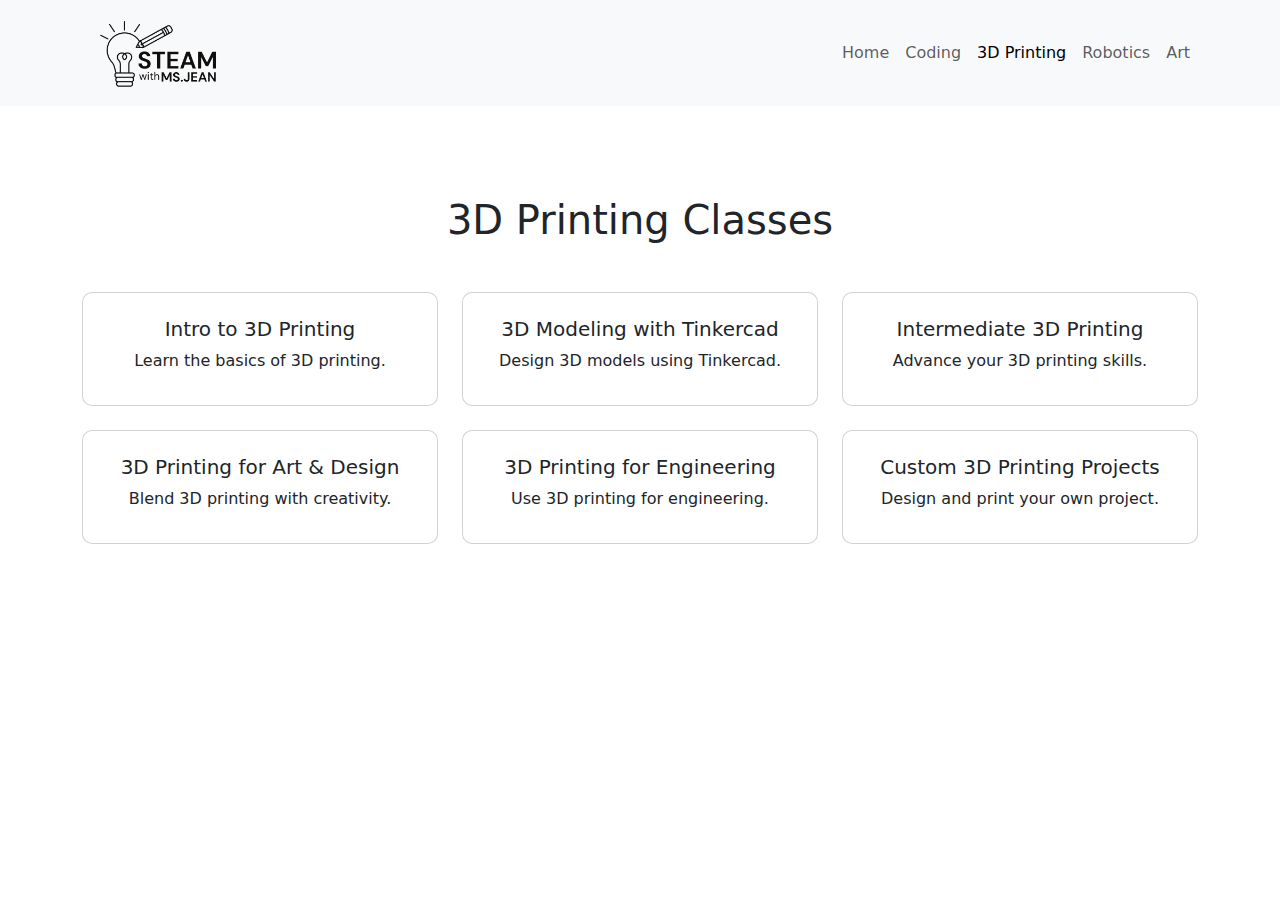
==== 3dprinting.html @ bcc4773d "Create 3dprinting.html" ====
<!DOCTYPE html>
<html lang="en">
<head>
    <meta charset="UTF-8">
    <meta name="viewport" content="width=device-width, initial-scale=1.0">
    <title>3D Printing Classes | STEAM with Ms. Jean</title>
    <link href="https://cdn.jsdelivr.net/npm/bootstrap@5.3.3/dist/css/bootstrap.min.css" rel="stylesheet">
    <link rel="stylesheet" href="style.css">
</head>
<body>

    <!-- Navbar -->
    <nav class="navbar navbar-expand-lg navbar-light bg-light fixed-top">
        <div class="container">
            <a class="navbar-brand" href="index.html">
                <img src="logo.png" alt="STEAM with Ms. Jean" height="80">
            </a>
            <button class="navbar-toggler" type="button" data-bs-toggle="collapse" data-bs-target="#navbarNav">
                <span class="navbar-toggler-icon"></span>
            </button>
            <div class="collapse navbar-collapse" id="navbarNav">
                <ul class="navbar-nav ms-auto">
                    <li class="nav-item"><a class="nav-link" href="index.html">Home</a></li>
                    <li class="nav-item"><a class="nav-link" href="coding.html">Coding</a></li>
                    <li class="nav-item"><a class="nav-link active" href="3dprinting.html">3D Printing</a></li>
                    <li class="nav-item"><a class="nav-link" href="#">Robotics</a></li>
                    <li class="nav-item"><a class="nav-link" href="#">Art</a></li>
                </ul>
            </div>
        </div>
    </nav>

    <!-- Page Title -->
    <section class="container mt-5 pt-5">
        <h1 class="text-center mb-4">3D Printing Classes</h1>
    </section>

    <!-- 3D Printing Classes Grid -->
    <section class="container my-5">
        <div class="row g-4">
            <div class="col-md-4 col-sm-6" onclick="openPopup('Intro to 3D Printing - 4-week program', 'Learn how 3D printers work and print your first 3D model!', 'Session Dates: Mondays & Wednesdays 4:00 - 5:30 PM')">
                <div class="card p-3 text-center">
                    <h5 class="mt-2">Intro to 3D Printing</h5>
                    <p>Learn the basics of 3D printing.</p>
                </div>
            </div>
            <div class="col-md-4 col-sm-6" onclick="openPopup('3D Modeling with Tinkercad - 4-week program', 'Design your own 3D models using Tinkercad, a beginner-friendly tool.', 'Session Dates: Tuesdays & Thursdays 4:00 - 5:30 PM')">
                <div class="card p-3 text-center">
                    <h5 class="mt-2">3D Modeling with Tinkercad</h5>
                    <p>Design 3D models using Tinkercad.</p>
                </div>
            </div>
            <div class="col-md-4 col-sm-6" onclick="openPopup('Intermediate 3D Printing - 6-week program', 'Explore more advanced 3D printing techniques and materials.', 'Session Dates: Saturdays 10:00 AM - 11:30 AM')">
                <div class="card p-3 text-center">
                    <h5 class="mt-2">Intermediate 3D Printing</h5>
                    <p>Advance your 3D printing skills.</p>
                </div>
            </div>
            <div class="col-md-4 col-sm-6" onclick="openPopup('3D Printing for Art & Design - 6-week program', 'Create artistic projects using 3D printing techniques.', 'Session Dates: Mondays 5:30 - 7:00 PM')">
                <div class="card p-3 text-center">
                    <h5 class="mt-2">3D Printing for Art & Design</h5>
                    <p>Blend 3D printing with creativity.</p>
                </div>
            </div>
            <div class="col-md-4 col-sm-6" onclick="openPopup('3D Printing for Engineering - 6-week program', 'Learn how engineers use 3D printing for prototyping and product design.', 'Session Dates: Wednesdays 5:30 - 7:00 PM')">
                <div class="card p-3 text-center">
                    <h5 class="mt-2">3D Printing for Engineering</h5>
                    <p>Use 3D printing for engineering.</p>
                </div>
            </div>
            <div class="col-md-4 col-sm-6" onclick="openPopup('Custom 3D Printing Projects - 6-week program', 'Work on a unique 3D printing project of your choice.', 'Session Dates: Fridays 4:00 - 5:30 PM')">
                <div class="card p-3 text-center">
                    <h5 class="mt-2">Custom 3D Printing Projects</h5>
                    <p>Design and print your own project.</p>
                </div>
            </div>
        </div>
    </section>

    <!-- Class Details Popup -->
    <div id="class-popup-overlay" class="popup-overlay" onclick="closePopup()"></div>
    <div id="class-popup" class="popup">
        <span class="close" onclick="closePopup()">&times;</span>
        <h2 id="popup-title"></h2>
        <p id="popup-description"></p>
        <p id="popup-dates"></p>
        <button class="btn btn-primary" onclick="window.location.href='signup.html'">Sign Up Now</button>
    </div>

    <script src="script.js"></script>

</body>
</html>
---- style.css ----
body {
    padding-top: 100px; /* Adjust based on navbar height */
}


/* Hide by default */
.success-popup-overlay,
.success-popup {
    display: none;
}

/* Overlay styling */
.success-popup-overlay {
    position: fixed;
    top: 0;
    left: 0;
    width: 100%;
    height: 100%;
    background: rgba(0, 0, 0, 0.5);
    z-index: 999;
}

/* Popup styling */
.success-popup {
    position: fixed;
    top: 50%;
    left: 50%;
    transform: translate(-50%, -50%);
    background: #fff;
    padding: 20px;
    border-radius: 8px;
    z-index: 1000;
    box-shadow: 0 2px 10px rgba(0, 0, 0, 0.1);
    text-align: center; /* Centers text content */
}

.success-popup button {
    display: block;
    margin: 10px auto; /* Centers button horizontally */
}


.navbar-brand img {
    max-height: 80px; /* Adjust size as needed */
    width: auto;
}

.popup-overlay {
    display: none;
    position: fixed;
    top: 0;
    left: 0;
    width: 100%;
    height: 100%;
    background: rgba(0, 0, 0, 0.5);
    z-index: 999;
}

.popup {
    display: none;
    position: fixed;
    top: 50%;
    left: 50%;
    transform: translate(-50%, -50%);
    background: white;
    padding: 30px;
    border-radius: 10px;
    z-index: 1000;
    box-shadow: 0px 5px 15px rgba(0, 0, 0, 0.3);
    width: 80%;
    max-width: 600px;
    text-align: center;
}

.popup h2 {
    margin-bottom: 15px;
}

.popup p {
    margin-bottom: 20px;
}

.popup .close {
    position: absolute;
    top: 10px;
    right: 15px;
    font-size: 24px;
    cursor: pointer;
}

.card {
    border-radius: 10px;
}

.btn-primary {
    background-color: #007bff;
    border: none;
}

.btn-primary:hover {
    background-color: #0056b3;
}

.popup-overlay {
    display: none;
    position: fixed;
    top: 0;
    left: 0;
    width: 100%;
    height: 100%;
    background: rgba(0, 0, 0, 0.5);
    z-index: 999;
}

.popup {
    display: none;
    position: fixed;
    top: 50%;
    left: 50%;
    transform: translate(-50%, -50%);
    background: white;
    padding: 30px;
    border-radius: 10px;
    z-index: 1000;
    box-shadow: 0px 5px 15px rgba(0, 0, 0, 0.3);
    width: 80%;
    max-width: 600px;
    text-align: center;
}

.popup .close {
    position: absolute;
    top: 10px;
    right: 15px;
    font-size: 24px;
    cursor: pointer;
}
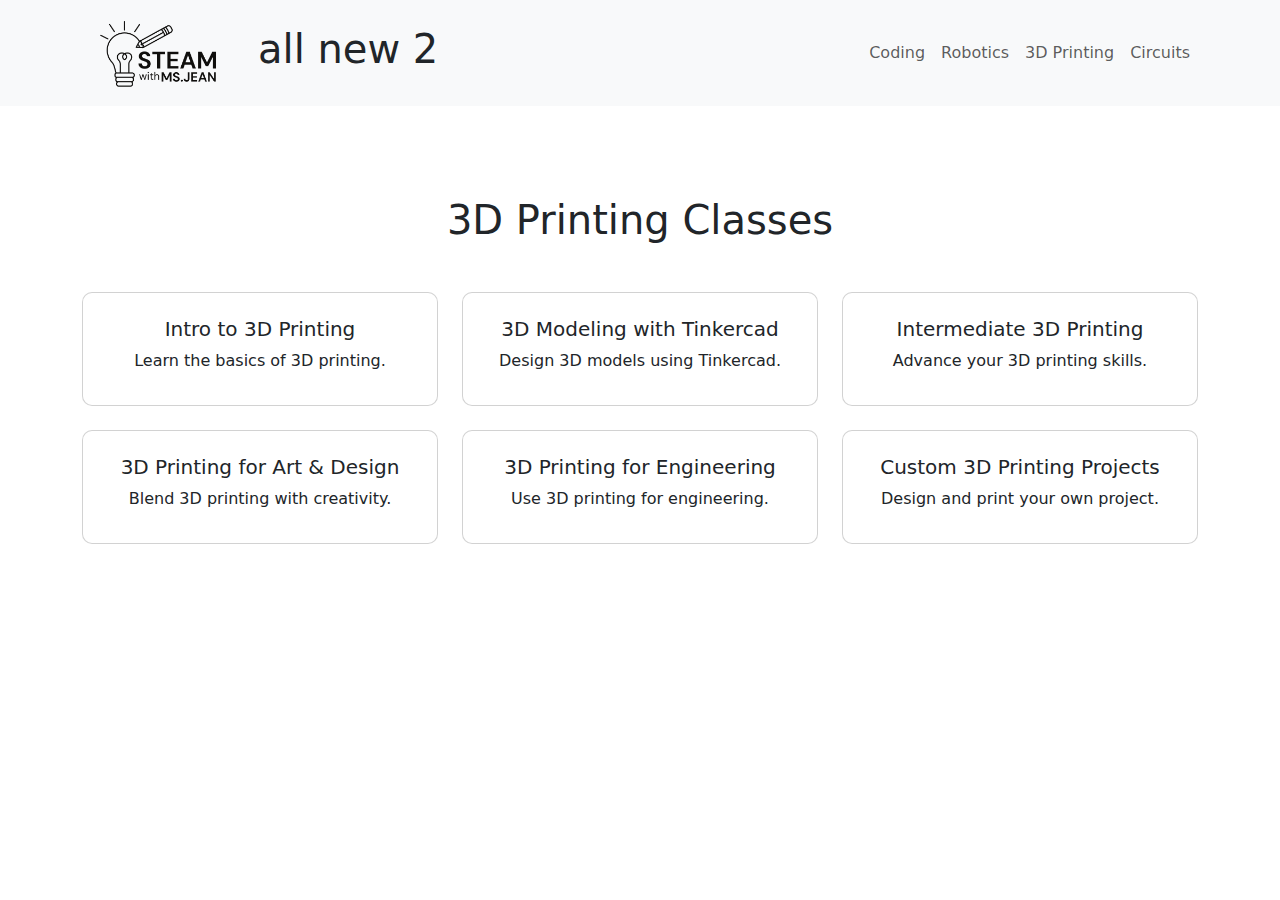
==== commit 668f2b94: "Update 3dprinting.html" ====
--- a/3dprinting.html
+++ b/3dprinting.html
@@ -9,22 +9,23 @@
 </head>
 <body>
 
+   
     <!-- Navbar -->
     <nav class="navbar navbar-expand-lg navbar-light bg-light fixed-top">
         <div class="container">
-            <a class="navbar-brand" href="index.html">
+            <a class="navbar-brand" href="#">
                 <img src="logo.png" alt="STEAM with Ms. Jean" height="80">
             </a>
+            <h1> all new 2 </h1>
             <button class="navbar-toggler" type="button" data-bs-toggle="collapse" data-bs-target="#navbarNav">
                 <span class="navbar-toggler-icon"></span>
             </button>
             <div class="collapse navbar-collapse" id="navbarNav">
                 <ul class="navbar-nav ms-auto">
-                    <li class="nav-item"><a class="nav-link" href="index.html">Home</a></li>
                     <li class="nav-item"><a class="nav-link" href="coding.html">Coding</a></li>
-                    <li class="nav-item"><a class="nav-link active" href="3dprinting.html">3D Printing</a></li>
-                    <li class="nav-item"><a class="nav-link" href="#">Robotics</a></li>
-                    <li class="nav-item"><a class="nav-link" href="#">Art</a></li>
+                    <li class="nav-item"><a class="nav-link" href="robotics.html">Robotics</a></li>
+                    <li class="nav-item"><a class="nav-link" href="3dprinting.html">3D Printing</a></li>
+                    <li class="nav-item"><a class="nav-link" href="circuits.html">Circuits</a></li>
                 </ul>
             </div>
         </div>
--- a/style.css
+++ b/style.css
@@ -1,15 +1,53 @@
+/* ========================= */
+/* GLOBAL STYLES */
+/* ========================= */
+
+/* Ensure content is pushed down below navbar */
 body {
     padding-top: 100px; /* Adjust based on navbar height */
 }
 
+/* ========================= */
+/* NAVBAR */
+/* ========================= */
 
-/* Hide by default */
+.navbar-brand img {
+    max-height: 80px; /* Adjust logo size as needed */
+    width: auto;
+}
+
+/* ========================= */
+/* BUTTON STYLES */
+/* ========================= */
+
+.btn-primary {
+    background-color: #007bff;
+    border: none;
+}
+
+.btn-primary:hover {
+    background-color: #0056b3;
+}
+
+/* ========================= */
+/* CARD STYLES */
+/* ========================= */
+
+.card {
+    border-radius: 10px;
+}
+
+/* ========================= */
+/* EMAIL SIGNUP POPUP */
+/* ========================= */
+
+/* Hide success popup by default */
 .success-popup-overlay,
 .success-popup {
     display: none;
 }
 
-/* Overlay styling */
+/* Overlay background */
 .success-popup-overlay {
     position: fixed;
     top: 0;
@@ -20,7 +58,7 @@
     z-index: 999;
 }
 
-/* Popup styling */
+/* Popup window */
 .success-popup {
     position: fixed;
     top: 50%;
@@ -34,17 +72,17 @@
     text-align: center; /* Centers text content */
 }
 
+/* Center "Close" button */
 .success-popup button {
     display: block;
-    margin: 10px auto; /* Centers button horizontally */
+    margin: 10px auto;
 }
 
+/* ========================= */
+/* CLASS DETAILS POPUP */
+/* ========================= */
 
-.navbar-brand img {
-    max-height: 80px; /* Adjust size as needed */
-    width: auto;
-}
-
+/* Hide popups by default */
 .popup-overlay {
     display: none;
     position: fixed;
@@ -56,6 +94,7 @@
     z-index: 999;
 }
 
+/* Popup container */
 .popup {
     display: none;
     position: fixed;
@@ -72,14 +111,17 @@
     text-align: center;
 }
 
+/* Popup heading */
 .popup h2 {
     margin-bottom: 15px;
 }
 
+/* Popup paragraphs */
 .popup p {
     margin-bottom: 20px;
 }
 
+/* Popup close button */
 .popup .close {
     position: absolute;
     top: 10px;
@@ -87,51 +129,3 @@
     font-size: 24px;
     cursor: pointer;
 }
-
-.card {
-    border-radius: 10px;
-}
-
-.btn-primary {
-    background-color: #007bff;
-    border: none;
-}
-
-.btn-primary:hover {
-    background-color: #0056b3;
-}
-
-.popup-overlay {
-    display: none;
-    position: fixed;
-    top: 0;
-    left: 0;
-    width: 100%;
-    height: 100%;
-    background: rgba(0, 0, 0, 0.5);
-    z-index: 999;
-}
-
-.popup {
-    display: none;
-    position: fixed;
-    top: 50%;
-    left: 50%;
-    transform: translate(-50%, -50%);
-    background: white;
-    padding: 30px;
-    border-radius: 10px;
-    z-index: 1000;
-    box-shadow: 0px 5px 15px rgba(0, 0, 0, 0.3);
-    width: 80%;
-    max-width: 600px;
-    text-align: center;
-}
-
-.popup .close {
-    position: absolute;
-    top: 10px;
-    right: 15px;
-    font-size: 24px;
-    cursor: pointer;
-}
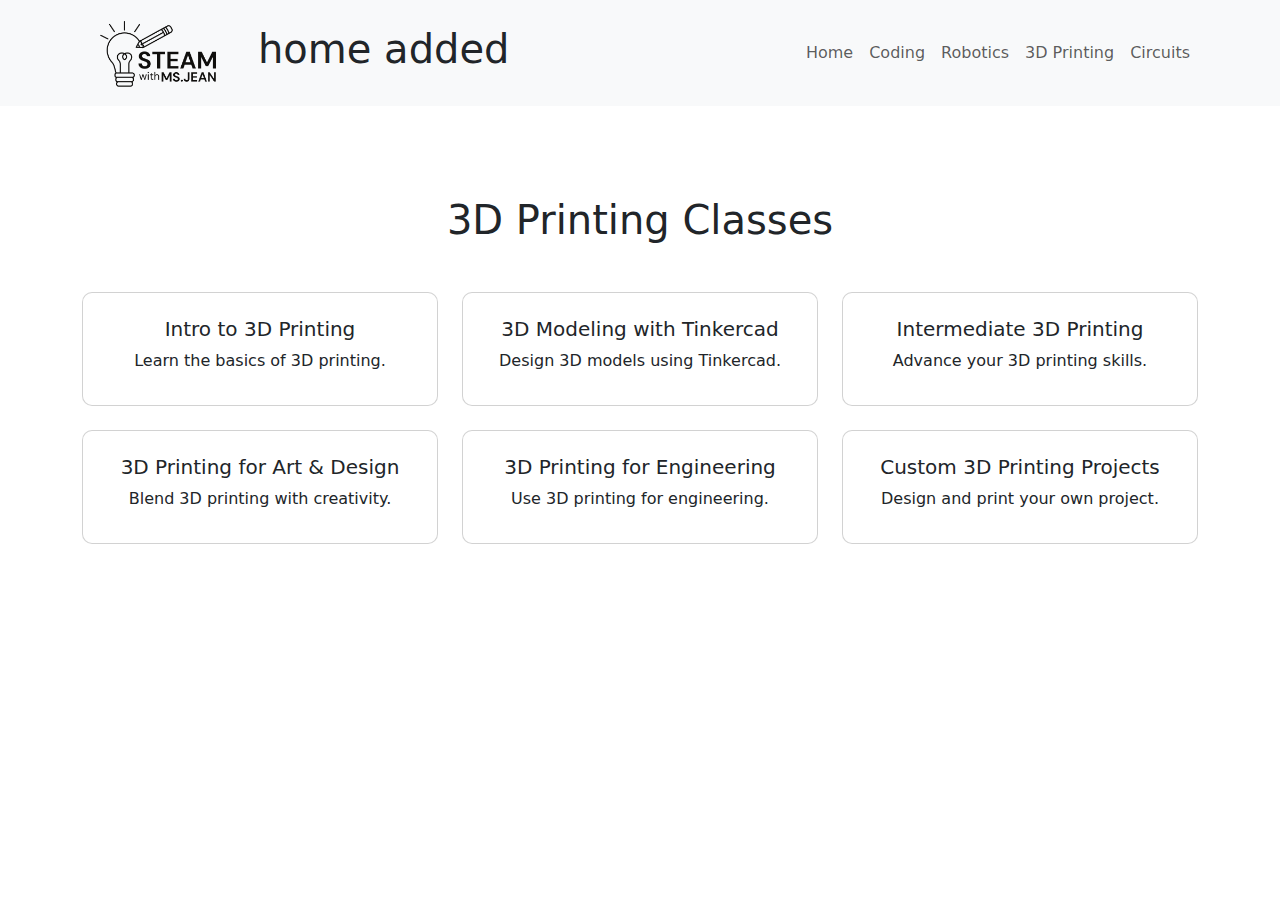
==== commit 3fa432ab: "Update 3dprinting.html" ====
--- a/3dprinting.html
+++ b/3dprinting.html
@@ -13,15 +13,16 @@
     <!-- Navbar -->
     <nav class="navbar navbar-expand-lg navbar-light bg-light fixed-top">
         <div class="container">
-            <a class="navbar-brand" href="#">
+            <a class="navbar-brand" href="index.html">
                 <img src="logo.png" alt="STEAM with Ms. Jean" height="80">
             </a>
-            <h1> all new 2 </h1>
+            <h1> home added </h1>
             <button class="navbar-toggler" type="button" data-bs-toggle="collapse" data-bs-target="#navbarNav">
                 <span class="navbar-toggler-icon"></span>
             </button>
             <div class="collapse navbar-collapse" id="navbarNav">
                 <ul class="navbar-nav ms-auto">
+                    <li class="nav-item"><a class="nav-link" href="index.html">Home</a></li>
                     <li class="nav-item"><a class="nav-link" href="coding.html">Coding</a></li>
                     <li class="nav-item"><a class="nav-link" href="robotics.html">Robotics</a></li>
                     <li class="nav-item"><a class="nav-link" href="3dprinting.html">3D Printing</a></li>
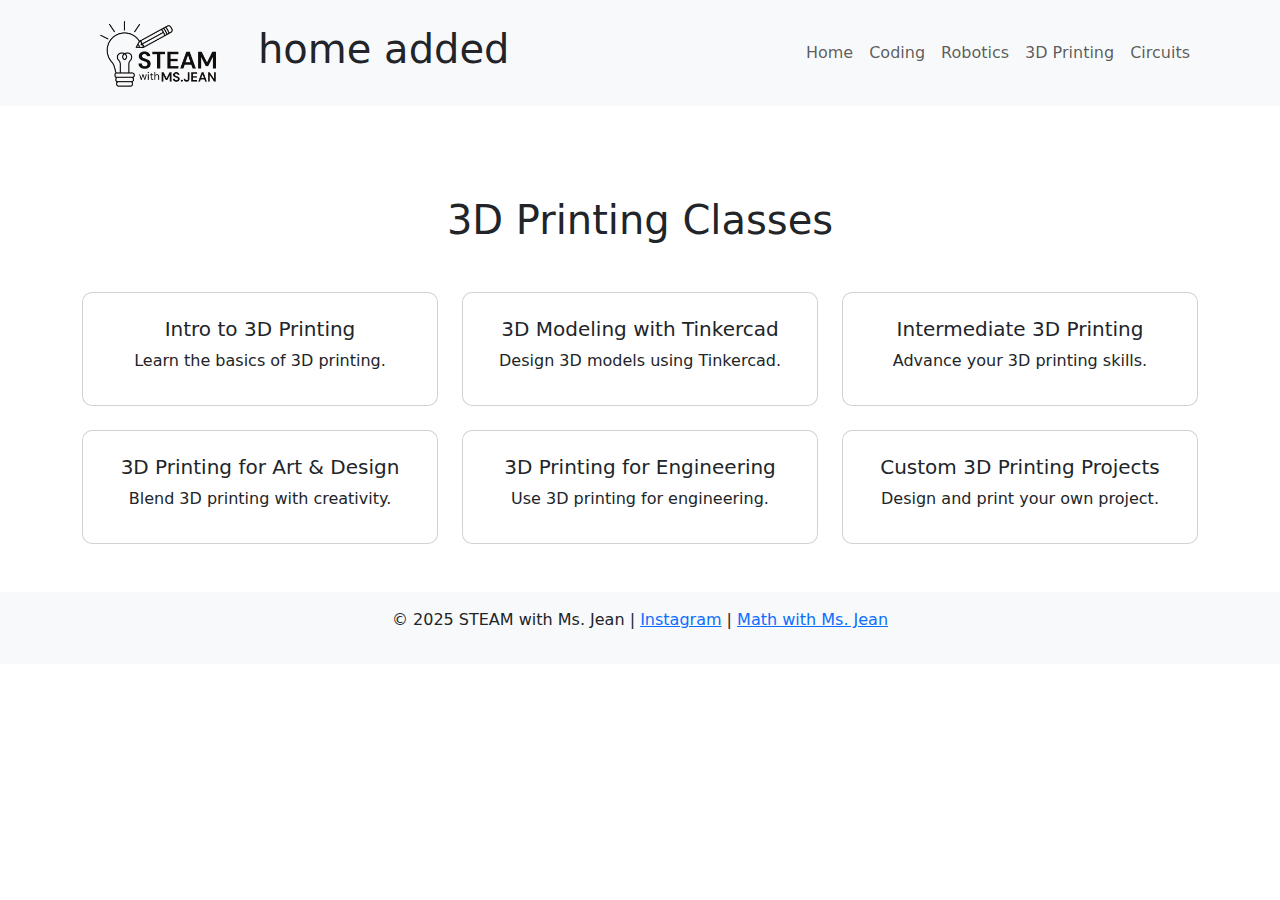
==== commit 66df04c6: "Update 3dprinting.html" ====
--- a/3dprinting.html
+++ b/3dprinting.html
@@ -88,7 +88,10 @@
         <p id="popup-dates"></p>
         <button class="btn btn-primary" onclick="window.location.href='signup.html'">Sign Up Now</button>
     </div>
-
+    <!-- Footer -->
+    <footer class="text-center py-3 bg-light">
+        <p>&copy; 2025 STEAM with Ms. Jean | <a href="https://www.instagram.com/mathwithmsjean/">Instagram</a> | <a href="https://mathwithmsjean.org">Math with Ms. Jean</a></p>
+    </footer>
     <script src="script.js"></script>
 
 </body>
